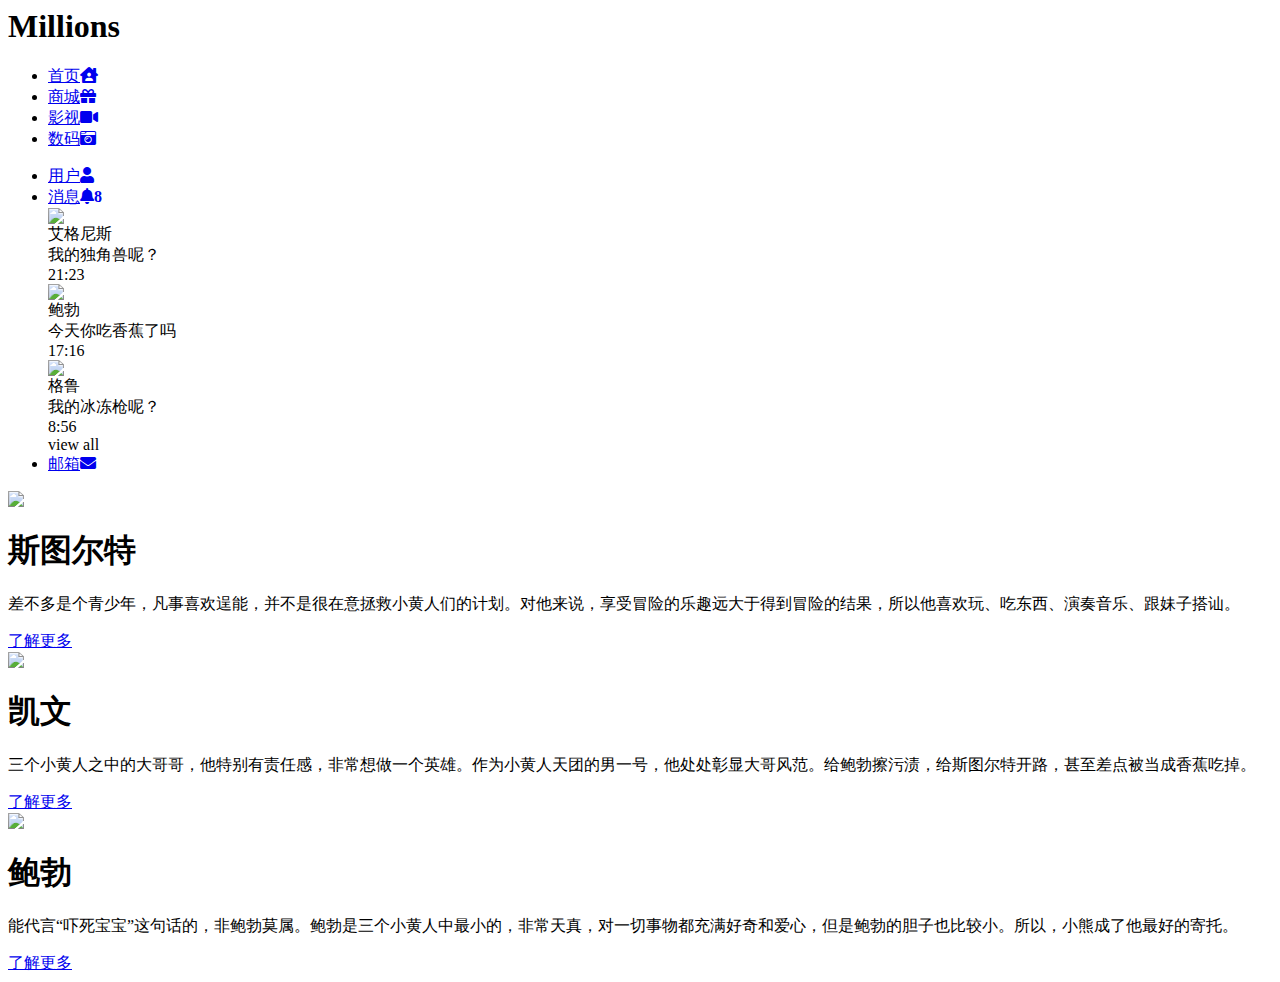
==== index.html @ 649b496f "Create index.html" ====
<!DOCTTYPE html>
<html lang=“en”><!--搜索语言为英文-->
	<head>
		<meta charset="UTF-8"> 
		<meta name="viewport" content="width=device-width initial-scale=1.0"> 
		<title>小黄人名片</title>
		<link rel="stylesheet" href="https://cdnjs.cloudflare.com/ajax/libs/font-awesome/5.15.1/css/all.min.css"/>
		<link rel="stylesheet" type="text/css" href="web2顶部导航栏.css">
		
		<link rel="stylesheet" type="text/css" href="web3body.css">
 
	</head>
	<body>
		<div class="container">
			
				
				
			
				<div class="menu-bar">
					<div class="logo">
						<h1>Mill<span>ions</span></h1>
					</div>
					
						<ul class="ullist">
							
							<li class="libt"><a href="web2.html" target="_blank">首页<i class="fa fa-house-user"></i></a>
								
							</li>
							<li class="libt"><a href="#">商城<i class="fa fa-solid fa-gift"></i></a></li>
							<li class="libt"><a href="#">影视<i class="fa fa-video"></i></a></li>
							<li class="libt"><a href="#">数码<i class="fa fa-camera-retro"></i></a></li>
 
						</ul>
						<ul class="righ">
							<li class="libt"><a href="#" >用户<i class="fa fa-user"></i></a></li>
							<li class="libt"><a href="#" >消息<i class="fa fa-bell"><span class="message">8</span></i></a>
								<div class="dropdown-menu2">
 
									<div class="item">
	
										<div class="photo1"><img src="头像2.jpg" ></div>
	
										<div class="content-box">
											<div class="content">
												<div class="name">艾格尼斯</div>
												<div class="text">我的独角兽呢？</div>
											</div>
											<div class="action">
												<div class="time">21:23</div>
												<div class="unread"></div>
											</div>
										</div>
									</div>
	
									<div class="item">
	
										<div class="photo1"><img src="头像1.jpg" ></div>
	
										<div class="content-box">
											<div class="content">
												<div class="name">鲍勃</div>
												<div class="text">今天你吃香蕉了吗</div>
											</div>
											<div class="action">
												<div class="time">17:16</div>
												<div class="unread"></div>
											</div>
										</div>
									</div>
	
									<div class="item">
	
										<div class="photo1"><img src="格鲁1.jpg" ></div>
	
										<div class="content-box">
											<div class="content">
												<div class="name">格鲁</div>
												<div class="text">我的冰冻枪呢？</div>
											</div>
											<div class="action">
												<div class="time">8:56</div>
												<div class="unread"></div>
											</div>
										</div>
									</div>
	
									<div class="view">
										view all
									</div>
	
								</div>
							</li>
							<li class="libt"><a href="#" >邮箱<i class="fa fa-envelope"></i></a></li>
						</ul>
				</div>
 
				<div class="introduction">
					<div class="card">
						<div class="photo">
							<img src="斯图尔特2.jpg">
						</div>
							<h1>斯图尔特</h1>
							<p>差不多是个青少年，凡事喜欢逞能，并不是很在意拯救小黄人们的计划。对他来说，享受冒险的乐趣远大于得到冒险的结果，所以他喜欢玩、吃东西、演奏音乐、跟妹子搭讪。</p>
							<a href="#">了解更多</a>
					</div>
					<div class="card">
						<div class="photo">
							<img src="凯文2.jpg">
						</div>
							<h1>凯文</h1>
							<p>三个小黄人之中的大哥哥，他特别有责任感，非常想做一个英雄。作为小黄人天团的男一号，他处处彰显大哥风范。给鲍勃擦污渍，给斯图尔特开路，甚至差点被当成香蕉吃掉。</p>
						
							<a href="#">了解更多</a>
					</div>
					<div class="card">
						<div class="photo">
							<img src="鲍勃1.jpg">
						</div>
							<h1>鲍勃</h1>
							<p>能代言“吓死宝宝”这句话的，非鲍勃莫属。鲍勃是三个小黄人中最小的，非常天真，对一切事物都充满好奇和爱心，但是鲍勃的胆子也比较小。所以，小熊成了他最好的寄托。</p>
					
							<a href="#">了解更多</a>
					</div>
				</div>	
			
 
		</div>
	</body>
</html>
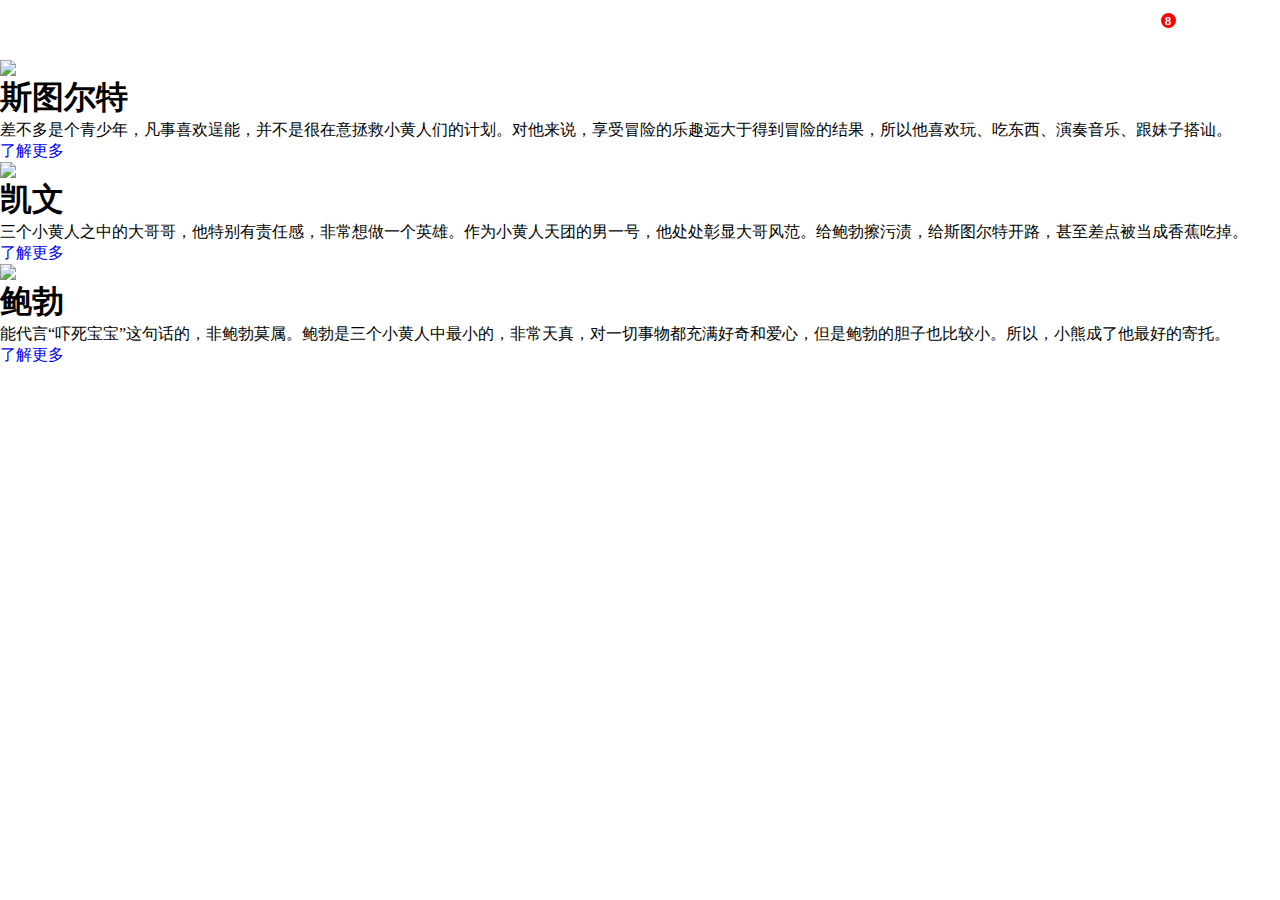
==== commit 46b35686: "Add files via upload" ====
--- a/index.html
+++ b/index.html
@@ -1,129 +1,129 @@
-<!DOCTTYPE html>
-<html lang=“en”><!--搜索语言为英文-->
-	<head>
-		<meta charset="UTF-8"> 
-		<meta name="viewport" content="width=device-width initial-scale=1.0"> 
-		<title>小黄人名片</title>
-		<link rel="stylesheet" href="https://cdnjs.cloudflare.com/ajax/libs/font-awesome/5.15.1/css/all.min.css"/>
-		<link rel="stylesheet" type="text/css" href="web2顶部导航栏.css">
-		
-		<link rel="stylesheet" type="text/css" href="web3body.css">
- 
-	</head>
-	<body>
-		<div class="container">
-			
-				
-				
-			
-				<div class="menu-bar">
-					<div class="logo">
-						<h1>Mill<span>ions</span></h1>
-					</div>
-					
-						<ul class="ullist">
-							
-							<li class="libt"><a href="web2.html" target="_blank">首页<i class="fa fa-house-user"></i></a>
-								
-							</li>
-							<li class="libt"><a href="#">商城<i class="fa fa-solid fa-gift"></i></a></li>
-							<li class="libt"><a href="#">影视<i class="fa fa-video"></i></a></li>
-							<li class="libt"><a href="#">数码<i class="fa fa-camera-retro"></i></a></li>
- 
-						</ul>
-						<ul class="righ">
-							<li class="libt"><a href="#" >用户<i class="fa fa-user"></i></a></li>
-							<li class="libt"><a href="#" >消息<i class="fa fa-bell"><span class="message">8</span></i></a>
-								<div class="dropdown-menu2">
- 
-									<div class="item">
-	
-										<div class="photo1"><img src="头像2.jpg" ></div>
-	
-										<div class="content-box">
-											<div class="content">
-												<div class="name">艾格尼斯</div>
-												<div class="text">我的独角兽呢？</div>
-											</div>
-											<div class="action">
-												<div class="time">21:23</div>
-												<div class="unread"></div>
-											</div>
-										</div>
-									</div>
-	
-									<div class="item">
-	
-										<div class="photo1"><img src="头像1.jpg" ></div>
-	
-										<div class="content-box">
-											<div class="content">
-												<div class="name">鲍勃</div>
-												<div class="text">今天你吃香蕉了吗</div>
-											</div>
-											<div class="action">
-												<div class="time">17:16</div>
-												<div class="unread"></div>
-											</div>
-										</div>
-									</div>
-	
-									<div class="item">
-	
-										<div class="photo1"><img src="格鲁1.jpg" ></div>
-	
-										<div class="content-box">
-											<div class="content">
-												<div class="name">格鲁</div>
-												<div class="text">我的冰冻枪呢？</div>
-											</div>
-											<div class="action">
-												<div class="time">8:56</div>
-												<div class="unread"></div>
-											</div>
-										</div>
-									</div>
-	
-									<div class="view">
-										view all
-									</div>
-	
-								</div>
-							</li>
-							<li class="libt"><a href="#" >邮箱<i class="fa fa-envelope"></i></a></li>
-						</ul>
-				</div>
- 
-				<div class="introduction">
-					<div class="card">
-						<div class="photo">
-							<img src="斯图尔特2.jpg">
-						</div>
-							<h1>斯图尔特</h1>
-							<p>差不多是个青少年，凡事喜欢逞能，并不是很在意拯救小黄人们的计划。对他来说，享受冒险的乐趣远大于得到冒险的结果，所以他喜欢玩、吃东西、演奏音乐、跟妹子搭讪。</p>
-							<a href="#">了解更多</a>
-					</div>
-					<div class="card">
-						<div class="photo">
-							<img src="凯文2.jpg">
-						</div>
-							<h1>凯文</h1>
-							<p>三个小黄人之中的大哥哥，他特别有责任感，非常想做一个英雄。作为小黄人天团的男一号，他处处彰显大哥风范。给鲍勃擦污渍，给斯图尔特开路，甚至差点被当成香蕉吃掉。</p>
-						
-							<a href="#">了解更多</a>
-					</div>
-					<div class="card">
-						<div class="photo">
-							<img src="鲍勃1.jpg">
-						</div>
-							<h1>鲍勃</h1>
-							<p>能代言“吓死宝宝”这句话的，非鲍勃莫属。鲍勃是三个小黄人中最小的，非常天真，对一切事物都充满好奇和爱心，但是鲍勃的胆子也比较小。所以，小熊成了他最好的寄托。</p>
-					
-							<a href="#">了解更多</a>
-					</div>
-				</div>	
-			
- 
-		</div>
-	</body>
-</html>
+<!DOCTTYPE html>
+<html lang=“en”><!--搜索语言为英文-->
+	<head>
+		<meta charset="UTF-8"> 
+		<meta name="viewport" content="width=device-width initial-scale=1.0"> 
+		<title>小黄人名片</title>
+		<link rel="stylesheet" href="https://cdnjs.cloudflare.com/ajax/libs/font-awesome/5.15.1/css/all.min.css"/>
+		<link rel="stylesheet" type="text/css" href="web2顶部导航栏.css">
+		
+		<link rel="stylesheet" type="text/css" href="web3body.css">
+ 
+	</head>
+	<body>
+		<div class="container">
+			
+				
+				
+			
+				<div class="menu-bar">
+					<div class="logo">
+						<h1>Mill<span>ions</span></h1>
+					</div>
+					
+						<ul class="ullist">
+							
+							<li class="libt"><a href="web2.html" target="_blank">首页<i class="fa fa-house-user"></i></a>
+								
+							</li>
+							<li class="libt"><a href="#">商城<i class="fa fa-solid fa-gift"></i></a></li>
+							<li class="libt"><a href="#">影视<i class="fa fa-video"></i></a></li>
+							<li class="libt"><a href="#">数码<i class="fa fa-camera-retro"></i></a></li>
+ 
+						</ul>
+						<ul class="righ">
+							<li class="libt"><a href="#" >用户<i class="fa fa-user"></i></a></li>
+							<li class="libt"><a href="#" >消息<i class="fa fa-bell"><span class="message">8</span></i></a>
+								<div class="dropdown-menu2">
+ 
+									<div class="item">
+	
+										<div class="photo1"><img src="头像2.jpg" ></div>
+	
+										<div class="content-box">
+											<div class="content">
+												<div class="name">艾格尼斯</div>
+												<div class="text">我的独角兽呢？</div>
+											</div>
+											<div class="action">
+												<div class="time">21:23</div>
+												<div class="unread"></div>
+											</div>
+										</div>
+									</div>
+	
+									<div class="item">
+	
+										<div class="photo1"><img src="头像1.jpg" ></div>
+	
+										<div class="content-box">
+											<div class="content">
+												<div class="name">鲍勃</div>
+												<div class="text">今天你吃香蕉了吗</div>
+											</div>
+											<div class="action">
+												<div class="time">17:16</div>
+												<div class="unread"></div>
+											</div>
+										</div>
+									</div>
+	
+									<div class="item">
+	
+										<div class="photo1"><img src="格鲁1.jpg" ></div>
+	
+										<div class="content-box">
+											<div class="content">
+												<div class="name">格鲁</div>
+												<div class="text">我的冰冻枪呢？</div>
+											</div>
+											<div class="action">
+												<div class="time">8:56</div>
+												<div class="unread"></div>
+											</div>
+										</div>
+									</div>
+	
+									<div class="view">
+										view all
+									</div>
+	
+								</div>
+							</li>
+							<li class="libt"><a href="#" >邮箱<i class="fa fa-envelope"></i></a></li>
+						</ul>
+				</div>
+ 
+				<div class="introduction">
+					<div class="card">
+						<div class="photo">
+							<img src="斯图尔特2.jpg">
+						</div>
+							<h1>斯图尔特</h1>
+							<p>差不多是个青少年，凡事喜欢逞能，并不是很在意拯救小黄人们的计划。对他来说，享受冒险的乐趣远大于得到冒险的结果，所以他喜欢玩、吃东西、演奏音乐、跟妹子搭讪。</p>
+							<a href="#">了解更多</a>
+					</div>
+					<div class="card">
+						<div class="photo">
+							<img src="凯文2.jpg">
+						</div>
+							<h1>凯文</h1>
+							<p>三个小黄人之中的大哥哥，他特别有责任感，非常想做一个英雄。作为小黄人天团的男一号，他处处彰显大哥风范。给鲍勃擦污渍，给斯图尔特开路，甚至差点被当成香蕉吃掉。</p>
+						
+							<a href="#">了解更多</a>
+					</div>
+					<div class="card">
+						<div class="photo">
+							<img src="鲍勃1.jpg">
+						</div>
+							<h1>鲍勃</h1>
+							<p>能代言“吓死宝宝”这句话的，非鲍勃莫属。鲍勃是三个小黄人中最小的，非常天真，对一切事物都充满好奇和爱心，但是鲍勃的胆子也比较小。所以，小熊成了他最好的寄托。</p>
+					
+							<a href="#">了解更多</a>
+					</div>
+				</div>	
+			
+ 
+		</div>
+	</body>
+</html>--- a/web2顶部导航栏.css
+++ b/web2顶部导航栏.css
@@ -0,0 +1,228 @@
+ 
+/* 通用选择器 */
+* {
+	/* 去掉导航栏周围没用的边距 */
+	margin: 0;
+	padding: 0;
+	/* 去掉不必要的样式 */
+	text-decoration: none;
+	
+	list-style: none;/* 去掉a元素前面的小点点 */
+	box-sizing: border-box;/* 标准盒子 */
+  }
+  
+ 
+  .menu-bar{
+	/* 设置长条导航栏 */
+	height: 60px;
+	width: 100%;
+	
+ 
+  }
+  .logo{
+	float: left;
+	width: 150px;
+	height: 50px;
+	text-align: center;
+	line-height: 50px;
+	position: relative;
+	top: 5px;
+	left: 5px;
+ 
+	font-family:'Gill Sans', 'Gill Sans MT', Calibri, 'Trebuchet MS', sans-serif;
+	color: white;
+  }
+ 
+ 
+.libt{
+	
+	float: left;
+	width: 80px;
+	height: 40px;
+	
+	text-align: center;
+	line-height: 60px;
+}
+ 
+ 
+/* 设置超链接样式 */
+.libt a{
+	color: rgba(255, 255, 255, 0.5);
+	display: block;/* 块状点击 */
+ 
+}
+ 
+.libt a:hover{
+	color:white ;
+	font-size: 19px;
+	transition: 0.5s;
+}
+ 
+/* 二级菜单栏设置 */
+.dropdown-menu{
+	width: 100px;
+	background-color: white ;
+	/* 隐藏下拉菜单栏 */
+	
+	display: none;/* 不为被隐藏的对象保留其物理空间，即该对象在页面上彻底消失，通俗来说就是看不见也摸不到 */
+	border-radius: 5px;
+	position: relative;
+	top: -10px;
+	left: 6px;
+	
+}
+ 
+.down a{
+	color: rgba(0, 0, 0, 0.7);
+	
+}
+ 
+.down a:hover{
+	color:black ;
+	font-size: 19px;
+	transition: 0.5s;
+	
+}
+/* 这里设置显示下拉菜单栏 */
+.libt:hover .dropdown-menu {
+	display: block;
+	
+ 
+}
+	/* transition: 0.3s; */
+	/* border-radius: 15px; */
+.righ{
+	float: right;
+	margin-right: 10px;
+}
+ 
+ 
+.message{
+	width: 15px;
+	height: 15px;
+	display: block;/* 将行内元素变为块级元素 */
+	background-color: red;
+	border-radius: 50%;
+	text-align: center;
+	line-height: 15px;
+	color: white;
+	position: relative;
+	font-size: small;
+ 
+	float: right;
+	right: 5px;
+	bottom: 8px;
+}
+ 
+/* 消息编辑栏 */
+.dropdown-menu2{
+	width: 230px;
+	height: 300px;
+	background:white;
+	border-radius: 5px;
+	position: relative;
+	right: 100px;
+	top: -10px;
+	display: none;
+	/* 使得信息列表位于最高层 */
+	z-index:9999;
+}
+.libt:hover .dropdown-menu2{
+	display: block;
+	
+}
+.item{
+	/* 弹性盒布局 */
+	
+	height:80px;
+	display: flex;
+	justify-content: space-between; /* 均匀排列每个元素，首个元素放置于起点，末尾元素放置于终点 */
+	align-items: center; /* 居中排列 */
+	
+	
+	padding:5px 10px;
+	position: relative;
+	top: 10px;
+	left: 5px;
+	
+}
+ 
+.photo1 img{
+	width: 60px;
+	height: 60px;
+	border-radius: 50%;
+	float: left;
+	margin:0;
+ 
+}
+.content-box{
+	margin-top: 10px;
+	margin-left: 10px;	
+	flex: 1;/* flex属性 是 flex-grow、flex-shrink、flex-basis三个属性的缩写，将内容区flex：1，内容区则会自动放大占满剩余空间 */
+	
+	display: flex;
+	justify-content: space-between;
+	align-items: center;
+}
+.name{
+	width: 80px;
+	height: 20px;
+	padding: 0px;
+	text-align: start;
+	line-height: 20px;
+	position: relative;
+	top: -8px;
+}
+.text{
+	width: 110px;
+	height: 20px;
+	padding: 0px;
+	
+	text-align: start;
+	line-height: 20px;
+	font-size: small;
+	
+}
+ 
+.view{
+	
+	width: 170px;
+	margin:15px auto auto;
+	height: 20px;
+	text-align: center;
+	line-height: 20px;
+	color: rgba(0, 0, 0, 0.5);
+	border-top: 1px solid rgba(0, 0, 0, 0.2);
+	padding: 10px;
+	cursor: pointer;
+} 
+ 
+/* 加上发送信息的时间和小红点 */
+.action{
+	display: flex;
+	flex-direction: column;
+	justify-content: center;
+	align-items: center;
+	position: relative;
+	right: 8px;
+	top:-3px;
+}
+.time{
+	width: 30px;
+	height: 10px;
+	color: rgba(0, 0, 0, 0.5);
+	font-size: 5px;
+	text-align: center;
+	line-height: 10px;
+	margin:0 10px 10px 0;
+}
+.unread{
+	width:8px;
+	height: 8px;
+	border-radius: 50%;
+	background-color: red;
+	margin-top: 8px;
+}
+ 
+ 
+ 
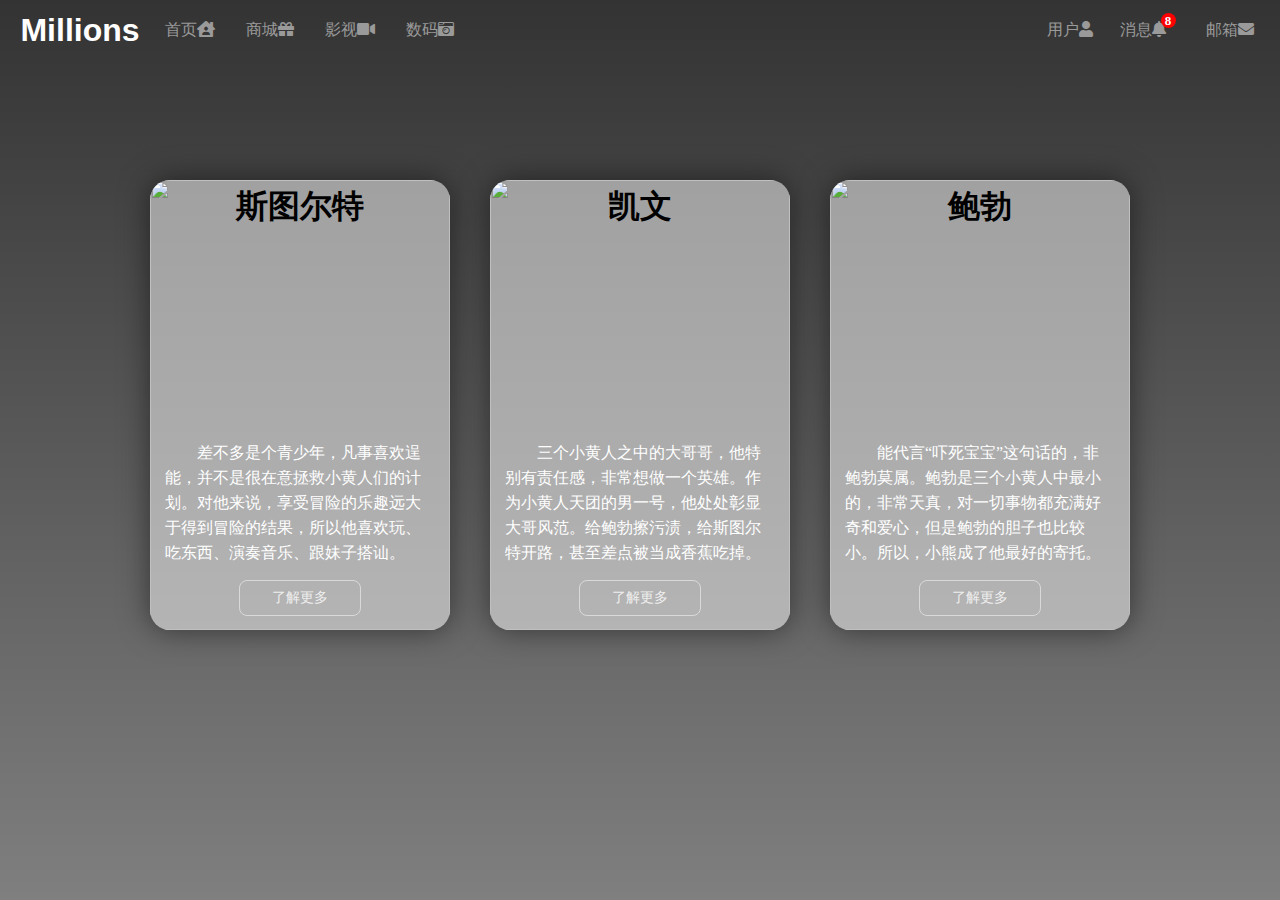
==== commit 30ba75a0: "6" ====
--- a/index.html
+++ b/index.html
@@ -5,9 +5,9 @@
 		<meta name="viewport" content="width=device-width initial-scale=1.0"> 
 		<title>小黄人名片</title>
 		<link rel="stylesheet" href="https://cdnjs.cloudflare.com/ajax/libs/font-awesome/5.15.1/css/all.min.css"/>
-		<link rel="stylesheet" type="text/css" href="web2顶部导航栏.css">
+		<link rel="stylesheet" type="text/css" href="daohang.css">
 		
-		<link rel="stylesheet" type="text/css" href="web3body.css">
+		<link rel="stylesheet" type="text/css" href="body.css">
  
 	</head>
 	<body>
@@ -23,7 +23,7 @@
 					
 						<ul class="ullist">
 							
-							<li class="libt"><a href="web2.html" target="_blank">首页<i class="fa fa-house-user"></i></a>
+							<li class="libt"><a href="index.html" target="_blank">首页<i class="fa fa-house-user"></i></a>
 								
 							</li>
 							<li class="libt"><a href="#">商城<i class="fa fa-solid fa-gift"></i></a></li>
@@ -38,7 +38,7 @@
  
 									<div class="item">
 	
-										<div class="photo1"><img src="头像2.jpg" ></div>
+										<div class="photo1"><img src="R.jpg" ></div>
 	
 										<div class="content-box">
 											<div class="content">
@@ -54,7 +54,7 @@
 	
 									<div class="item">
 	
-										<div class="photo1"><img src="头像1.jpg" ></div>
+										<div class="photo1"><img src="R.jpg" ></div>
 	
 										<div class="content-box">
 											<div class="content">
@@ -70,7 +70,7 @@
 	
 									<div class="item">
 	
-										<div class="photo1"><img src="格鲁1.jpg" ></div>
+										<div class="photo1"><img src="R.jpg" ></div>
 	
 										<div class="content-box">
 											<div class="content">
@@ -97,7 +97,7 @@
 				<div class="introduction">
 					<div class="card">
 						<div class="photo">
-							<img src="斯图尔特2.jpg">
+							<img src="R.jpg">
 						</div>
 							<h1>斯图尔特</h1>
 							<p>差不多是个青少年，凡事喜欢逞能，并不是很在意拯救小黄人们的计划。对他来说，享受冒险的乐趣远大于得到冒险的结果，所以他喜欢玩、吃东西、演奏音乐、跟妹子搭讪。</p>
@@ -105,7 +105,7 @@
 					</div>
 					<div class="card">
 						<div class="photo">
-							<img src="凯文2.jpg">
+							<img src="R.jpg">
 						</div>
 							<h1>凯文</h1>
 							<p>三个小黄人之中的大哥哥，他特别有责任感，非常想做一个英雄。作为小黄人天团的男一号，他处处彰显大哥风范。给鲍勃擦污渍，给斯图尔特开路，甚至差点被当成香蕉吃掉。</p>
@@ -114,7 +114,7 @@
 					</div>
 					<div class="card">
 						<div class="photo">
-							<img src="鲍勃1.jpg">
+							<img src="R.jpg">
 						</div>
 							<h1>鲍勃</h1>
 							<p>能代言“吓死宝宝”这句话的，非鲍勃莫属。鲍勃是三个小黄人中最小的，非常天真，对一切事物都充满好奇和爱心，但是鲍勃的胆子也比较小。所以，小熊成了他最好的寄托。</p>
--- a/daohang.css
+++ b/daohang.css
@@ -0,0 +1,228 @@
+ 
+/* 通用选择器 */
+* {
+	/* 去掉导航栏周围没用的边距 */
+	margin: 0;
+	padding: 0;
+	/* 去掉不必要的样式 */
+	text-decoration: none;
+	
+	list-style: none;/* 去掉a元素前面的小点点 */
+	box-sizing: border-box;/* 标准盒子 */
+  }
+  
+ 
+  .menu-bar{
+	/* 设置长条导航栏 */
+	height: 60px;
+	width: 100%;
+	
+ 
+  }
+  .logo{
+	float: left;
+	width: 150px;
+	height: 50px;
+	text-align: center;
+	line-height: 50px;
+	position: relative;
+	top: 5px;
+	left: 5px;
+ 
+	font-family:'Gill Sans', 'Gill Sans MT', Calibri, 'Trebuchet MS', sans-serif;
+	color: white;
+  }
+ 
+ 
+.libt{
+	
+	float: left;
+	width: 80px;
+	height: 40px;
+	
+	text-align: center;
+	line-height: 60px;
+}
+ 
+ 
+/* 设置超链接样式 */
+.libt a{
+	color: rgba(255, 255, 255, 0.5);
+	display: block;/* 块状点击 */
+ 
+}
+ 
+.libt a:hover{
+	color:white ;
+	font-size: 19px;
+	transition: 0.5s;
+}
+ 
+/* 二级菜单栏设置 */
+.dropdown-menu{
+	width: 100px;
+	background-color: white ;
+	/* 隐藏下拉菜单栏 */
+	
+	display: none;/* 不为被隐藏的对象保留其物理空间，即该对象在页面上彻底消失，通俗来说就是看不见也摸不到 */
+	border-radius: 5px;
+	position: relative;
+	top: -10px;
+	left: 6px;
+	
+}
+ 
+.down a{
+	color: rgba(0, 0, 0, 0.7);
+	
+}
+ 
+.down a:hover{
+	color:black ;
+	font-size: 19px;
+	transition: 0.5s;
+	
+}
+/* 这里设置显示下拉菜单栏 */
+.libt:hover .dropdown-menu {
+	display: block;
+	
+ 
+}
+	/* transition: 0.3s; */
+	/* border-radius: 15px; */
+.righ{
+	float: right;
+	margin-right: 10px;
+}
+ 
+ 
+.message{
+	width: 15px;
+	height: 15px;
+	display: block;/* 将行内元素变为块级元素 */
+	background-color: red;
+	border-radius: 50%;
+	text-align: center;
+	line-height: 15px;
+	color: white;
+	position: relative;
+	font-size: small;
+ 
+	float: right;
+	right: 5px;
+	bottom: 8px;
+}
+ 
+/* 消息编辑栏 */
+.dropdown-menu2{
+	width: 230px;
+	height: 300px;
+	background:white;
+	border-radius: 5px;
+	position: relative;
+	right: 100px;
+	top: -10px;
+	display: none;
+	/* 使得信息列表位于最高层 */
+	z-index:9999;
+}
+.libt:hover .dropdown-menu2{
+	display: block;
+	
+}
+.item{
+	/* 弹性盒布局 */
+	
+	height:80px;
+	display: flex;
+	justify-content: space-between; /* 均匀排列每个元素，首个元素放置于起点，末尾元素放置于终点 */
+	align-items: center; /* 居中排列 */
+	
+	
+	padding:5px 10px;
+	position: relative;
+	top: 10px;
+	left: 5px;
+	
+}
+ 
+.photo1 img{
+	width: 60px;
+	height: 60px;
+	border-radius: 50%;
+	float: left;
+	margin:0;
+ 
+}
+.content-box{
+	margin-top: 10px;
+	margin-left: 10px;	
+	flex: 1;/* flex属性 是 flex-grow、flex-shrink、flex-basis三个属性的缩写，将内容区flex：1，内容区则会自动放大占满剩余空间 */
+	
+	display: flex;
+	justify-content: space-between;
+	align-items: center;
+}
+.name{
+	width: 80px;
+	height: 20px;
+	padding: 0px;
+	text-align: start;
+	line-height: 20px;
+	position: relative;
+	top: -8px;
+}
+.text{
+	width: 110px;
+	height: 20px;
+	padding: 0px;
+	
+	text-align: start;
+	line-height: 20px;
+	font-size: small;
+	
+}
+ 
+.view{
+	
+	width: 170px;
+	margin:15px auto auto;
+	height: 20px;
+	text-align: center;
+	line-height: 20px;
+	color: rgba(0, 0, 0, 0.5);
+	border-top: 1px solid rgba(0, 0, 0, 0.2);
+	padding: 10px;
+	cursor: pointer;
+} 
+ 
+/* 加上发送信息的时间和小红点 */
+.action{
+	display: flex;
+	flex-direction: column;
+	justify-content: center;
+	align-items: center;
+	position: relative;
+	right: 8px;
+	top:-3px;
+}
+.time{
+	width: 30px;
+	height: 10px;
+	color: rgba(0, 0, 0, 0.5);
+	font-size: 5px;
+	text-align: center;
+	line-height: 10px;
+	margin:0 10px 10px 0;
+}
+.unread{
+	width:8px;
+	height: 8px;
+	border-radius: 50%;
+	background-color: red;
+	margin-top: 8px;
+}
+ 
+ 
+ --- a/body.css
+++ b/body.css
@@ -0,0 +1,118 @@
+ 
+.container{
+	
+	width: 100%;
+	height: 100vh;
+	background-image:  linear-gradient(rgba(0,0,0,0.8),rgba(0,0,0,0.5)),url(R.jpg);
+	background-position: right bottom;
+	background-repeat: no-repeat;
+	
+ 
+}
+.img{
+	width: 100%;
+	height: 100vh;
+	display: flex;
+ 
+}
+/* 对介绍卡片进行弹性盒布局 */
+.introduction{
+	display: flex;
+	justify-content: center;
+	/* 元素位于容器的中心 */
+	align-items: center;
+	position: relative;
+	top: 100px;
+	
+}
+.card{
+	position: relative;
+	width: 300px;
+	height:450px;
+	margin: 20px;
+	background-color: rgba(255,255, 255, 0.5);
+	border-radius: 20px;
+	/* 溢出隐藏 */
+	overflow: hidden;
+	/* 弹性布局 */
+	display: flex;
+	/* 图片字体纵向排列 */
+	flex-direction: column;
+	/* 图片、字体居中 */
+	align-items: center;
+	color: white;
+	/* 盒子阴影 */
+	box-shadow: 0 0 30px rgba(0,0,0,0.5);
+ 
+}
+ 
+.card .photo img{
+	width: 100%;
+	height: 100%;
+	/* 保持原有尺寸比例，裁截长边 */
+	object-fit: cover;
+}
+ 
+ 
+.card .photo{
+	/* 使得照片关于card进行定位 */
+	position: absolute;
+ 
+	top: 0;
+	/* 让图片填满整个card */
+	width: 100%;
+	height: 100%;
+	
+	overflow: hidden;
+	transition: 0.5s;
+}
+ 
+/* 鼠标移入变小图 */
+.card:hover .photo{
+	top: 30px;
+	width: 120px;
+	height: 120px;
+	border-radius: 50%;
+	box-shadow: 0 0 20px rgba(0,0,0,0.8);
+}
+.card h1{
+	/* 使得h1关于card进行定位 */
+	position: absolute;
+	
+	color: black;
+	top: 5px;
+	transition: 0.5s;
+	
+}
+.card:hover h1{
+	top:170px;
+	color: white;
+	width: 80%;
+	text-align: center;
+	border-bottom: 1px solid rgba(255,255, 255, 0.3);
+	margin-bottom: 20px;
+	padding-bottom: 20px;
+}
+ 
+ 
+.card p{
+	margin-top: 260px;
+	width: 90%;
+	/* 缩进两个字符 */
+	text-indent: 2em;
+	font-size: 16px;
+	margin-bottom: 15px;
+	line-height: 25px;
+}
+.card a{
+	font-size: 14px;
+	color: rgba(255,255, 255, 0.8);
+	border: 1px solid rgba(255,255, 255, 0.5);
+	padding: 8px 32px;
+	border-radius: 8px;
+ 
+}
+.card a:hover{
+	color: white;
+	background-color: rgba(0,0,0,0.2);
+}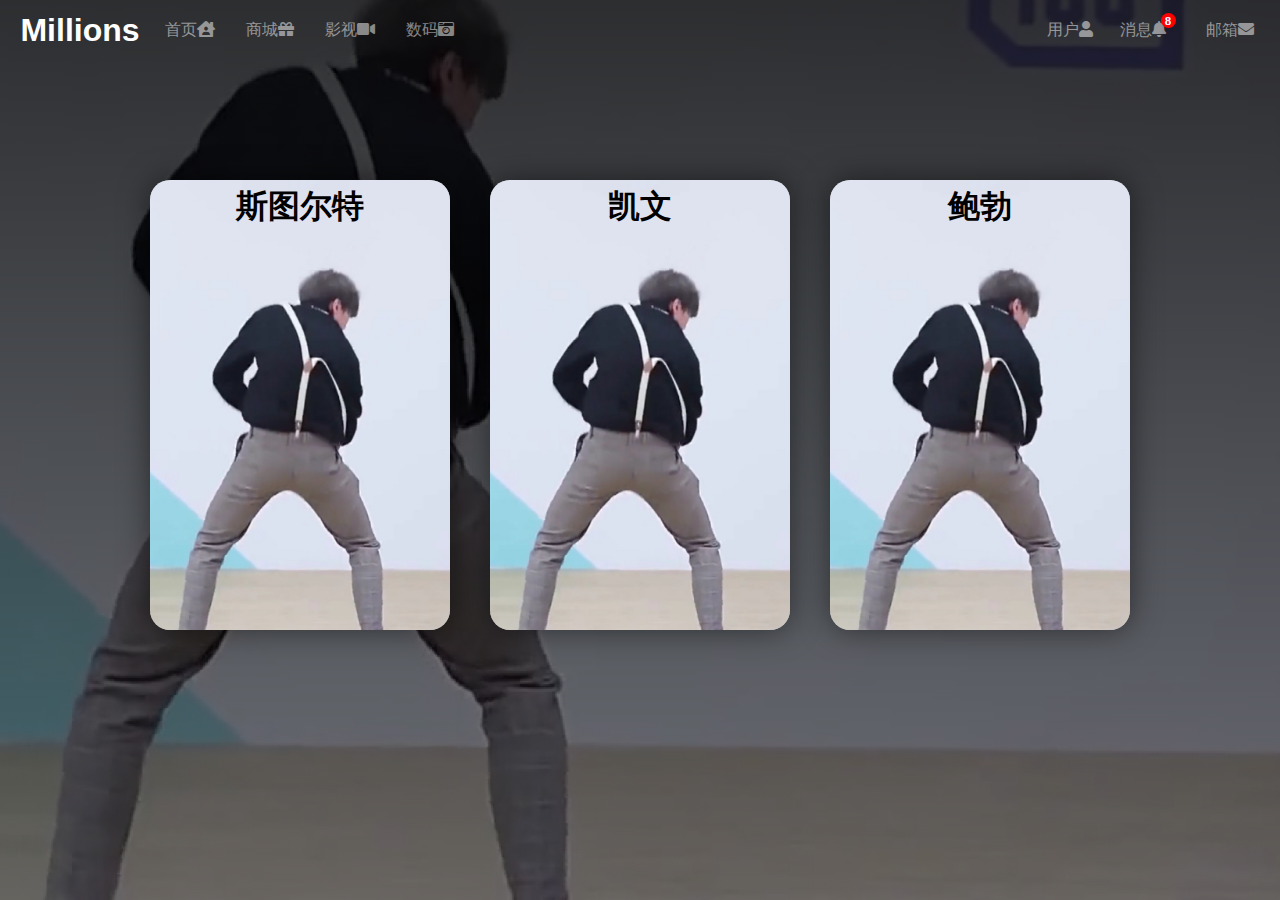
==== commit e3384cfd: "6" ====
--- a/index.html
+++ b/index.html
@@ -22,8 +22,7 @@
 					</div>
 					
 						<ul class="ullist">
-							
-							<li class="libt"><a href="index.html" target="_blank">首页<i class="fa fa-house-user"></i></a>
+							<li class="libt"><a href="shouye.html" target="_blank">首页<i class="fa fa-house-user"></i></a>
 								
 							</li>
 							<li class="libt"><a href="#">商城<i class="fa fa-solid fa-gift"></i></a></li>
@@ -38,7 +37,7 @@
  
 									<div class="item">
 	
-										<div class="photo1"><img src="R.jpg" ></div>
+										<div class="photo1"><img src="images/R.jpg" ></div>
 	
 										<div class="content-box">
 											<div class="content">
@@ -54,7 +53,7 @@
 	
 									<div class="item">
 	
-										<div class="photo1"><img src="R.jpg" ></div>
+										<div class="photo1"><img src="images/R.jpg" ></div>
 	
 										<div class="content-box">
 											<div class="content">
@@ -70,7 +69,7 @@
 	
 									<div class="item">
 	
-										<div class="photo1"><img src="R.jpg" ></div>
+										<div class="photo1"><img src="images/R.jpg" ></div>
 	
 										<div class="content-box">
 											<div class="content">
@@ -97,7 +96,7 @@
 				<div class="introduction">
 					<div class="card">
 						<div class="photo">
-							<img src="R.jpg">
+							<img src="images/R.jpg">
 						</div>
 							<h1>斯图尔特</h1>
 							<p>差不多是个青少年，凡事喜欢逞能，并不是很在意拯救小黄人们的计划。对他来说，享受冒险的乐趣远大于得到冒险的结果，所以他喜欢玩、吃东西、演奏音乐、跟妹子搭讪。</p>
@@ -105,7 +104,7 @@
 					</div>
 					<div class="card">
 						<div class="photo">
-							<img src="R.jpg">
+							<img src="images/R.jpg">
 						</div>
 							<h1>凯文</h1>
 							<p>三个小黄人之中的大哥哥，他特别有责任感，非常想做一个英雄。作为小黄人天团的男一号，他处处彰显大哥风范。给鲍勃擦污渍，给斯图尔特开路，甚至差点被当成香蕉吃掉。</p>
@@ -114,7 +113,7 @@
 					</div>
 					<div class="card">
 						<div class="photo">
-							<img src="R.jpg">
+							<img src="images/R.jpg">
 						</div>
 							<h1>鲍勃</h1>
 							<p>能代言“吓死宝宝”这句话的，非鲍勃莫属。鲍勃是三个小黄人中最小的，非常天真，对一切事物都充满好奇和爱心，但是鲍勃的胆子也比较小。所以，小熊成了他最好的寄托。</p>
--- a/body.css
+++ b/body.css
@@ -3,7 +3,7 @@
 	
 	width: 100%;
 	height: 100vh;
-	background-image:  linear-gradient(rgba(0,0,0,0.8),rgba(0,0,0,0.5)),url(R.jpg);
+	background-image:  linear-gradient(rgba(0,0,0,0.8),rgba(0,0,0,0.5)),url(images/R.jpg);
 	background-position: right bottom;
 	background-repeat: no-repeat;
 	
